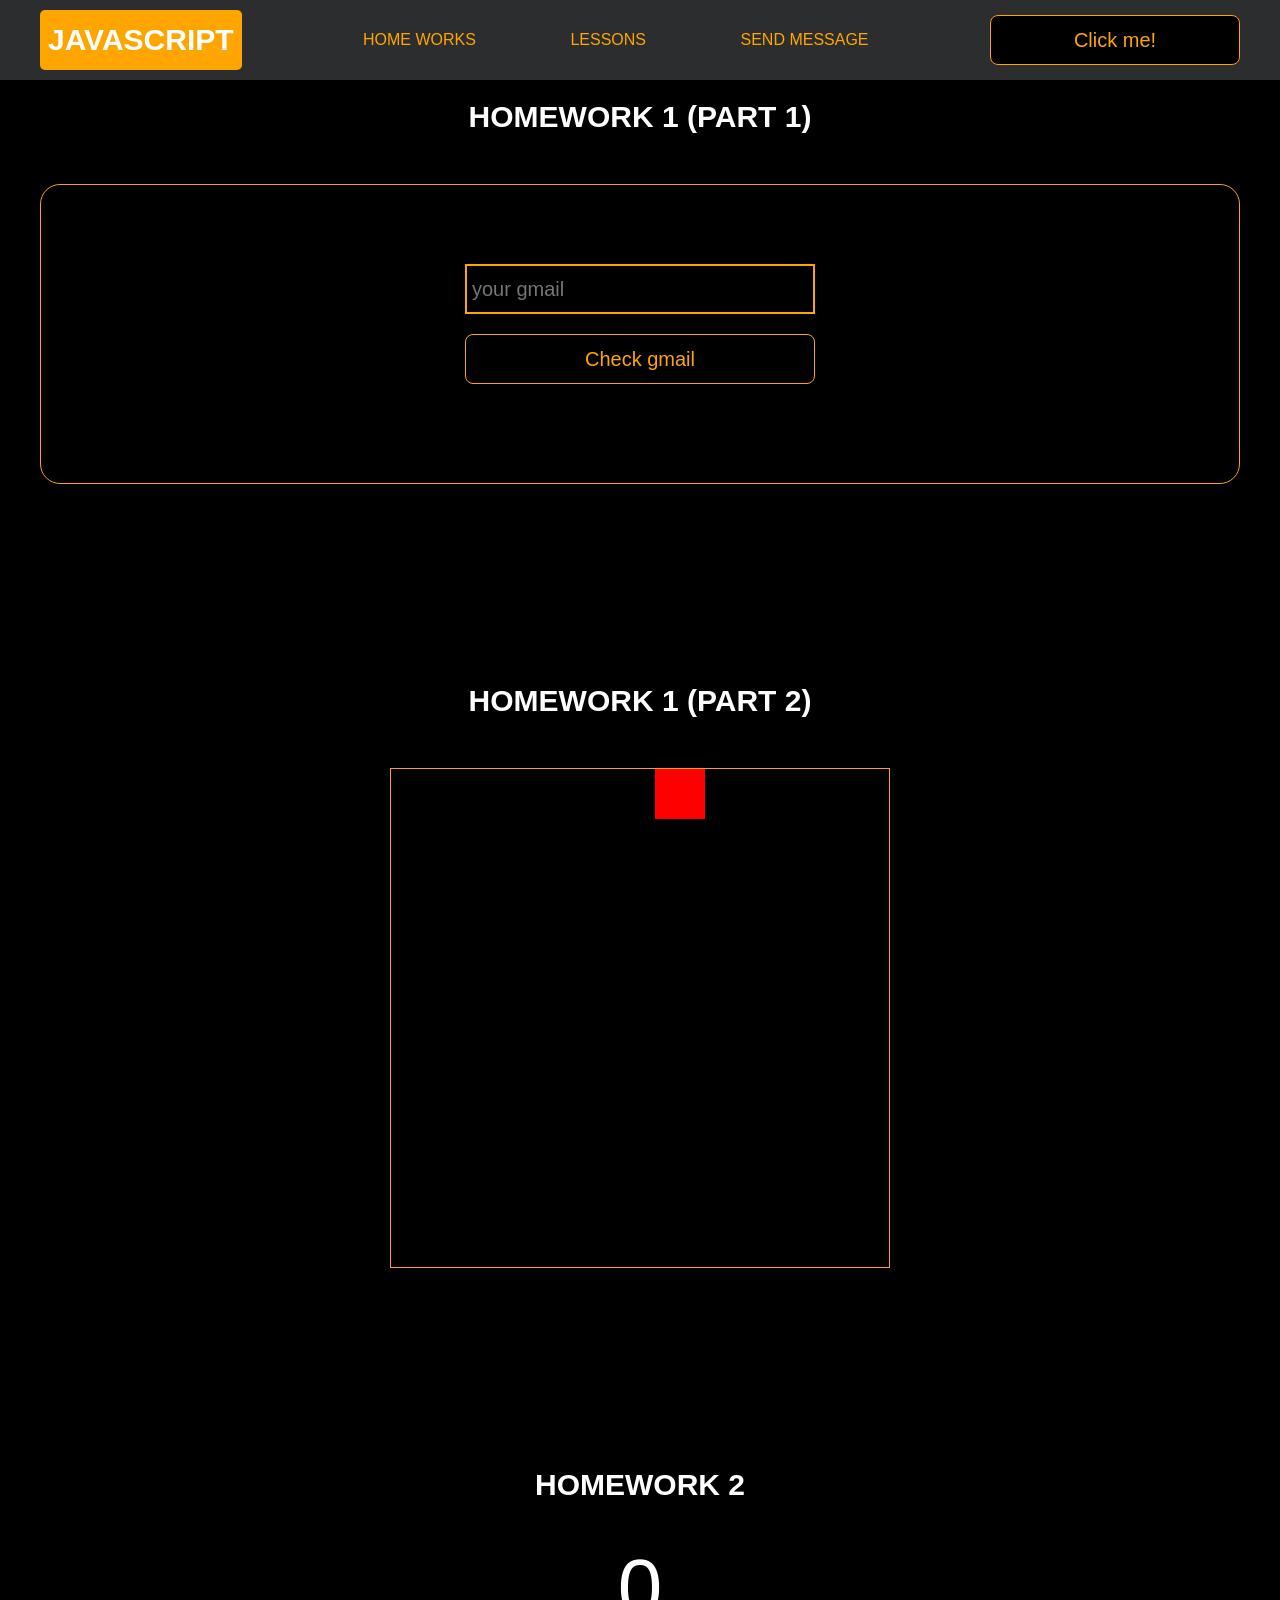
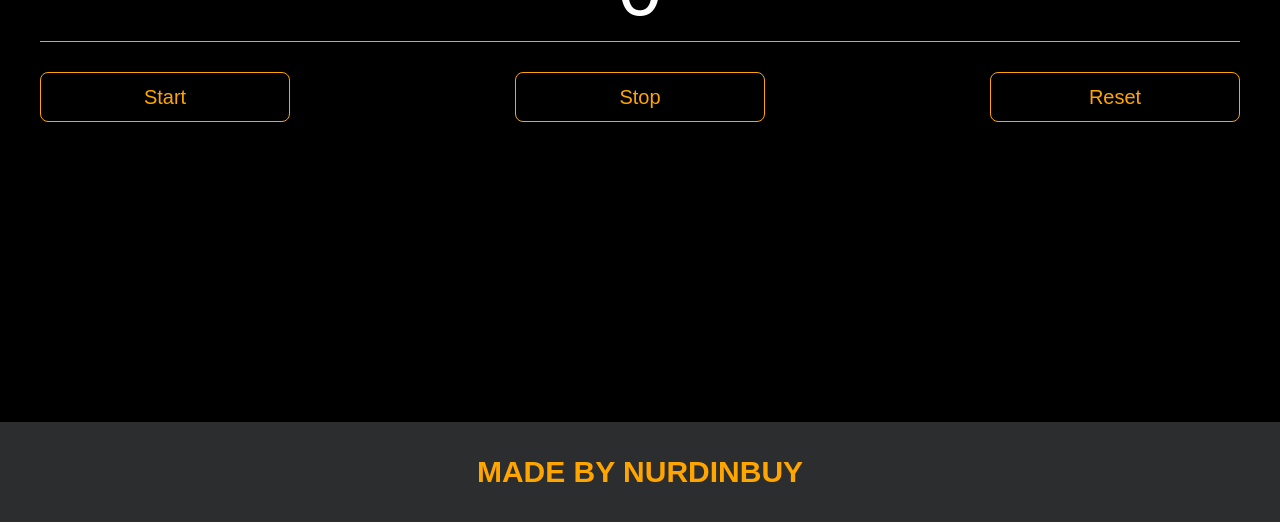
==== pages/home_works.html @ d690abe6 "init" ====
<!DOCTYPE html>
<html lang="en">
<head>
    <meta charset="UTF-8">
    <title>Home Works</title>
    <link rel="stylesheet" href="../css/style.css">
    <link rel="stylesheet" href="../css/core.css">
    <link rel="stylesheet" href="../css/home_works.css">
</head>
<body>

<div class="wrapper">
    <div class="header">
        <div class="container">
            <div class="inner_header">
                <a href="../index.html">
                    <div class="logotype">
                        <h2>Java<span>Script</span></h2>
                    </div>
                </a>
                <ul class="menu">
                    <li class="menu_link">
                        <a href="../pages/home_works.html">Home Works</a>
                    </li>
                    <li class="menu_link">
                        <a href="../pages/lessons.html">Lessons</a>
                    </li>
                    <li class="menu_link">
                        <a href="https://t.me/NurDinBuy16" target="_blank">Send message</a>
                    </li>
                </ul>
                <button class="btn" id="btn-get">Click me!</button>
            </div>
        </div>
    </div>

    <div class="gmail_block">
        <div class="container">
            <h3>Homework 1 (part 1)</h3>
            <div class="inner_gmail_block">
                <div class="form_gmail">
                    <label for="gmail_input"></label>
                    <input type="text" id="gmail_input" placeholder="your gmail">
                    <button class="btn" id="gmail_button">Check gmail</button>
                    <span class="checker" id="gmail_result"></span>
                </div>
            </div>
        </div>
    </div>

    <div class="move_block">
        <div class="container">
            <h3>Homework 1 (part 2)</h3>
            <div class="inner_move_block">
                <div class="parent_block">
                    <div class="child_block"></div>
                </div>
            </div>
        </div>
    </div>

    <div class="stopwatch">
        <div class="container">
            <h3>Homework 2 </h3>
            <div class="time">
                <div class="time_block">
                    <div class="interval" id="seconds">0</div>
                </div>
            </div>
            <div class="time_buttons">
                <button class="btn" id="start">Start</button>
                <button class="btn" id="stop">Stop</button>
                <button class="btn" id="reset">Reset</button>
            </div>
        </div>
    </div>

    <div class="characters">
        <div class="container">
            <div class="characters-list">

            </div>
        </div>
    </div>

    <div class="footer">
        <div class="container">
            <a href="https://www.instagram.com/nurdinbuy/" target="_blank">
                <div class="inner_footer">
                    <h2>Made by NurDinBuy</h2>
                </div>
            </a>
        </div>
    </div>
</div>

<div class="modal">
    <div class="modal_dialog">
        <div class="modal_content">
            <form action="#">
                <div class="modal_close">&times;</div>
                <div class="modal_title">Мы свяжемся с вами как можно быстрее!</div>
                <label>
                    <input required placeholder="Ваше имя" name="name" type="text" class="modal_input">
                </label>
                <label>
                    <input required placeholder="Ваш номер телефона" name="phone" class="modal_input">
                </label>
                <button class="btn btn_dark btn_min">Перезвонить мне</button>
            </form>
        </div>
    </div>
</div>

</body>
<script src="../js/home_works.js"></script>
<script src="../js/modal.js"></script>
</html>
---- css/style.css ----
/* HEADER */

.header {
    height: 80px;
    background: #2c2d2f;
    display: flex;
    align-items: center;
    width: 100%;
    position: fixed;
    top: 0;
    z-index: 2;
}

.inner_header {
    height: 100%;
    display: flex;
    align-items: center;
    justify-content: space-between;
}

/* LOGOTYPE */

.logotype {
    display: flex;
    align-items: center;
    justify-content: center;
    font-size: 22px;
    height: 60px;
    width: fit-content;
    background: var(--orange);
    padding: 8px;
    color: white;
    border-radius: 5px;
    cursor: pointer;
}

/* HEADER MENU */

.menu {
    display: flex;
    justify-content: space-around;
    width: 600px;
}

.menu_link a {
    color: var(--orange);
    text-transform: uppercase;
}

.menu_link a:hover {
    text-decoration: underline;
}

/* MAIN BLOCK */

.main_block {
    padding: 100px 0;
    background: black;
}

/* BUTTONS COLOR PICKER */

.colors-buttons {
    display: flex;
    justify-content: space-between;
    margin-top: 50px;
}

.btn-color {
    border-radius: 20px;
    border-color: white !important;
}

/* FOOTER */

.footer {
    background: #2c2d2f;
    width: 100%;
}

.inner_footer {
    display: flex;
    align-items: center;
    justify-content: center;
    height: 100px;
}

.footer h2 {
    text-transform: uppercase;
    color: var(--orange);
    font-weight: 600;
}


/* SLIDER BLOCK */

.slider_block {
    padding: 100px 0;
    background: black;
}

.slider {
    position: relative;
    width: 100%;
    height: 300px;
    overflow: hidden;
    border: 3px solid var(--orange);
    border-radius: 20px;
    display: flex;
    align-items: center;
    justify-content: space-between;
    padding: 0 30px;
}

.slide {
    position: absolute;
    top: 60px;
    left: 0;
    width: 100%;
    height: 100%;
    display: none;
    transition: opacity 0.5s ease-in-out;
}

.slide_card {
    color: white;
    margin: 0 auto;
    width: 500px;
    text-align: center;
}

.slide_card h3 {
    color: white;
    text-transform: uppercase;
    font-size: 22px;
}

.slide_card p {
    font-size: 16px;
    text-align: justify;
    margin: 10px 0;
}

.slide_card a {
    color: var(--orange);
    text-decoration: underline;
}

.slide.active_slide {
    display: block;
}

/* VIDEO BLOCK */

.block_video {
    background: black;
    padding: 100px 0;
}

.inner_block_video {
    display: flex;
    justify-content: center;
    margin-top: 50px;
}

/* MODAL */

.modal {
    position: fixed;
    height: 100%;
    width: 100%;
    top: 0;
    left: 0;
    z-index: 2;
    background: rgba(0, 0, 0, 0.5);
    backdrop-filter: blur(10px);
    display: none;
}

.modal_dialog {
    max-width: 500px;
    margin: 200px auto;
}

.modal_content {
    position: relative;
    width: 100%;
    padding: 40px;
    background-color: black;
    border: 2px solid var(--orange);
    border-radius: 4px;
    max-height: 80vh;
    overflow-y: auto;
}

.modal_content form {
    display: flex;
    flex-direction: column;
    align-items: center;
}

.modal_close {
    position: absolute;
    top: 8px;
    right: 14px;
    font-size: 30px;
    color: red;
    opacity: 0.5;
    font-weight: 700;
    border: none;
    background-color: transparent;
    cursor: pointer;
}

.modal_title {
    text-align: center;
    font-size: 22px;
    text-transform: uppercase;
    color: white;
}

.modal_content label, .btn_min {
    width: 100% !important;
    margin-top: 10px;
}

.modal_content input {
    width: 100%;
}

/*-------BOTTLE-------*/

.bottle {
    background: black;
    padding: 100px 0;
}

.bottle_inner {
    display: flex;
    justify-content: center;
    align-items: center;
}

.bowl {
    position: relative;
    width: 300px;
    height: 300px;
    background: rgba(255, 255, 255, 0.1);
    border-radius: 50%;
    border: 8px solid transparent;
    animation: animate 5s linear infinite;
    transform-origin: bottom center;
}

@keyframes animate {
    0% {
        transform: rotate(0deg);
    }
    25% {
        transform: rotate(22deg);
    }
    50% {
        transform: rotate(0deg);
    }
    75% {
        transform: rotate(-22deg);
    }
    100% {
        filter: hue-rotate(360deg);
    }
}

.bowl::before {
    content: "";
    position: absolute;
    top: -15px;
    left: 50%;
    transform: translateX(-50%);
    width: 40%;
    height: 30px;
    border: 15px solid #444;
    border-radius: 50%;
    box-shadow: 0 10px #222;

}

.bowl::after {
    content: "";
    position: absolute;
    top: 35%;
    left: 50%;
    transform: translate(-50%, -50%);
    width: 150px;
    height: 60px;
    background: rgba(255, 255, 255, 0.05);
    transform-origin: center;
    animation: animatebowlshadow 5s linear infinite;
    border-radius: 50%;
    animation-play-state: running;

}


@keyframes animatebowlshadow {
    0% {
        left: 50%;
        width: 150px;
        height: 60px;
    }
    25% {
        left: 55%;
        width: 140px;
        height: 65px;
    }
    50% {
        left: 50%;
        width: 150px;
        height: 60px;
    }
    75% {
        left: 45%;
        width: 140px;
        height: 65px;
    }
    100% {


    }
}


.liquid {
    position: absolute;
    top: 50%;
    left: 5px;
    right: 5px;
    bottom: 5px;
    background: #1ae907;
    border-bottom-left-radius: 150px;
    border-bottom-right-radius: 150px;
    filter: drop-shadow(0 0 80px #1ae907);
    transform-origin: top center;
    animation: animateliquid 5s linear infinite;
    animation-play-state: running;
}

@keyframes animateliquid {
    0% {
        transform: rotate(0deg);
    }
    25% {
        transform: rotate(-22deg);
    }
    30% {
        transform: rotate(-23deg);
    }
    50% {
        transform: rotate(0deg);
    }
    75% {
        transform: rotate(22deg);
    }
    80% {
        transform: rotate(23deg);
    }
    100% {
        transform: rotate(0deg);
    }


}

.liquid::before {
    content: "";
    position: absolute;
    top: -10px;
    width: 100%;
    height: 20px;
    background: #15be05;
    border-radius: 50%;
    filter: drop-shadow(0 0 80px #15be05);
}

.shadow {
    position: absolute;
    top: calc(50% + 150px);
    left: 50%;
    transform: translate(-50%, -50%);
    width: 260px;
    height: 40px;
    background: rgba(0, 0, 0, 0.5);
    border-radius: 50%;
    animation: animateshadow 5s linear infinite;
    animation-play-state: running;

}

@keyframes animateshadow {
    0% {
        left: 50%;
        width: 260px;
        height: 40px;
        top: calc(50% + 150px);

    }

    25% {
        left: 55%;
        width: 265px;
        height: 30px;
        top: calc(50% + 130px);

    }
    50% {
        left: 50%;
        width: 260px;
        height: 40px;
        top: calc(50% + 150px);

    }
    75% {
        left: 45%;
        width: 265px;
        height: 30px;
        top: calc(50% + 130px);

    }
    100% {
    }
}
---- css/core.css ----
* {
    margin: 0;
    padding: 0;
    box-sizing: border-box;
}

.container {
    width: 1200px;
    margin: 0 auto;
}

body {
    font-family: "Britannic Bold", sans-serif;
    background: #c2d0d0;
}

.btn {
    width: 250px;
    height: 50px;
    font-size: 20px;
    cursor: pointer;
    border: 1px solid var(--orange);
    background: black;
    color: var(--orange);
    border-radius: 8px;
}

.btn:hover {
    background: #414349;
}

.btn:active {
    background: #56585D;
    border: 2px solid var(--orange);
}

a {
    text-decoration: none;
}

li {
    list-style: none;
}

h1 {
    text-align: center;
    font-size: 70px;
    color: white;
    margin: 0 auto;
    text-transform: uppercase;
    font-weight: 600;
}

h2 {
    text-align: center;
    font-size: 30px;
    color: white;
    margin: 0 auto;
    text-transform: uppercase;
    font-weight: 600;
}

h3 {
    text-align: center;
    font-size: 30px;
    color: white;
    margin: 0 auto;
    text-transform: uppercase;
    font-weight: 600;
}

h4 {
    font-size: 24px;
    color: white;
    text-transform: uppercase;
    font-weight: 600;
}

strong {
    color: #F79300;
}

label {
    font-size: 24px;
    color: var(--orange);
}

input {
    width: 350px;
    height: 50px;
    font-size: 20px;
    padding-left: 5px;
    color: var(--orange);
    background: black;
    border: 2px solid var(--orange);
}

.checker {
    color: white;
    font-size: 30px;
}

.btn-slide {
    display: block;
    width: 100px;
    height: 100px;
    background: var(--orange);
    color: black;
    font-size: 20px;
    text-transform: uppercase;
    border-radius: 50%;
    font-weight: 800;
    z-index: 1;
}

.btn-slide:hover {
    background: #b68733 !important;
    cursor: pointer;
    color: white;
}

:root {
    --orange: orange;
    --black: black;
}
---- css/home_works.css ----
/* GMAIL BLOCK */

.gmail_block {
    background: black;
    padding: 100px 0;
}

.inner_gmail_block {
    margin-top: 50px;
    display: flex;
    justify-content: space-evenly;
    border: 1px solid var(--orange);
    height: 300px;
    border-radius: 20px;
    align-items: center;
}

.form_gmail {
    display: flex;
    flex-direction: column;
    align-items: center;
}

.form_gmail button {
    width: 100%;
    margin: 20px 0;
}

/* MOVE BLOCK */

.move_block {
    background: black;
    padding: 100px 0;
}

.inner_parent_block {
    height: 400px;
    width: 400px;
    border: 1px solid var(--orange);
    border-radius: 18px;
}

.parent_block {
    height: 500px;
    width: 500px;
    border: 1px solid var(--orange);
    position: relative;
    margin: 0 auto;
}

.child_block {
    position: absolute;
    top: 0;
    width: 50px;
    height: 50px;
    background-color: red;
}

.inner_move_block {
    margin-top: 50px;
}

/*----ANALOG CLOCK-----*/

.clock {
    --clock-size: 360px;
    width: var(--clock-size);
    height: var(--clock-size);
    position: absolute;
    inset: 0;
    margin: auto;
    border-radius: 50%;
    color: white;
}

.spike {
    position: absolute;
    width: 8px;
    height: 1px;
    background: #fff9;
    line-height: 20px;
    transform-origin: 50%;
    z-index: 5;
    inset: 0;
    margin: auto;
    font-style: normal;
    transform: rotate(var(--rotate)) translateX(var(--dail-size));
}
.spike:nth-child(5n+1) {
    box-shadow: -7px 0 #fff9;
}
.spike:nth-child(5n+1):after {
    content: attr(data-i);
    position: absolute;
    right: 22px;
    top: -10px;
    transition: 1s linear;
    transform: rotate(calc( var(--dRotate) - var(--rotate)));
}

.seconds {
    --dRotate: 0deg;
    --dail-size: calc((var(--clock-size)/ 2) - 8px);
    font-weight: 800;
    font-size: 18px;
    transform: rotate(calc( -1 * var(--dRotate)));
    position: absolute;
    inset: 0;
    margin: auto;
    transition: 1s linear;
}

.minutes {
    --dail-size: calc((var(--clock-size)/ 2) - 65px);
    font-size: 16px;
    transform: rotate(calc( -1 * var(--dRotate)));
    position: absolute;
    inset: 0;
    margin: auto;
    transition: 1s linear;
}

.stop-anim {
    transition: 0s linear;
}
.stop-anim .spike:after {
    transition: 0s linear !important;
}

.hour {
    font-size: 70px;
    font-weight: 900;
    position: absolute;
    left: 50%;
    top: 50%;
    transform: translate(-50%, -50%);
}

.minute {
    font-size: 36px;
    font-weight: 900;
    position: absolute;
    background: #000;
    z-index: 10;
    right: calc(var(--clock-size)/ 4.5);
    top: 50%;
    transform: translateY(-50%);
}
.minute:after {
    content: "";
    position: absolute;
    border: 2px solid #fff;
    border-right: none;
    height: 50px;
    left: -10px;
    top: 50%;
    border-radius: 40px 0 0 40px;
    width: calc(var(--clock-size)/ 2.75);
    transform: translatey(-50%);
}


/*-------STOP WATCH------ */

.time {
    color: white;
    display: flex;
    justify-content: center;
    font-size: 80px;
    height: 100px;
    width: 100%;
    border-bottom: 1px solid var(--orange);
    margin-top: 40px;
}

.time_block {
    display: flex;
    width: 500px;
    justify-content: center;
}

.stopwatch {
    padding: 100px 0;
    background: black;
}

.time_buttons {
    margin-top: 30px;
    width: 100%;
    display: flex;
    justify-content: space-between;
}

/*--------CHARACTERS---------*/

.characters {
    background: var(--black);
}

.characters-list {
    padding: 100px 0;
    display: flex;
    justify-content: space-between;
    flex-wrap: wrap;
    gap: 15px;
}

.character-card {
    border: 2px solid var(--orange);
    padding: 10px;
    width: 250px;
    display: flex;
    flex-direction: column;
    gap: 10px;
    text-align: center;
}

.character-photo {
    width: 100%;
    height: 250px;
    border: 2px solid var(--orange);
    margin: 0 auto;
}

.character-photo img {
    width: 100%;
    height: 100%;
    object-fit: cover;
}
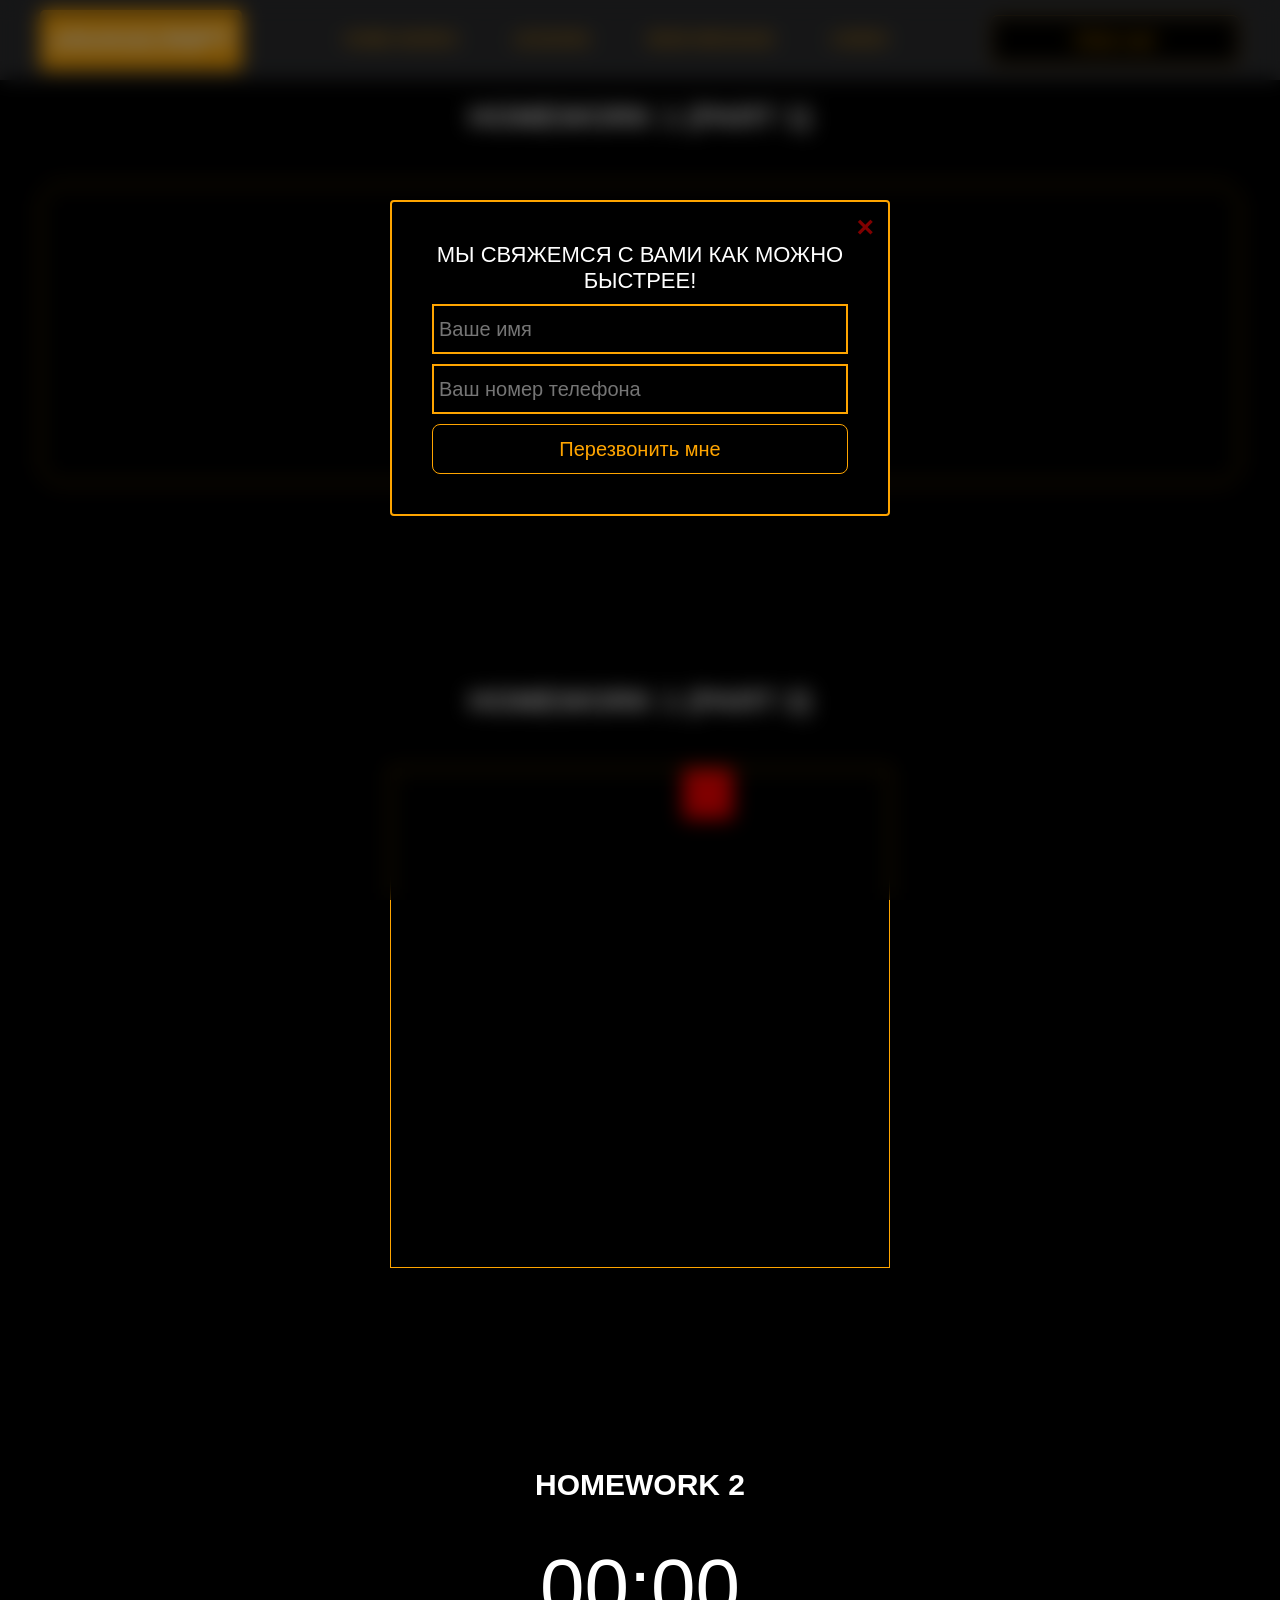
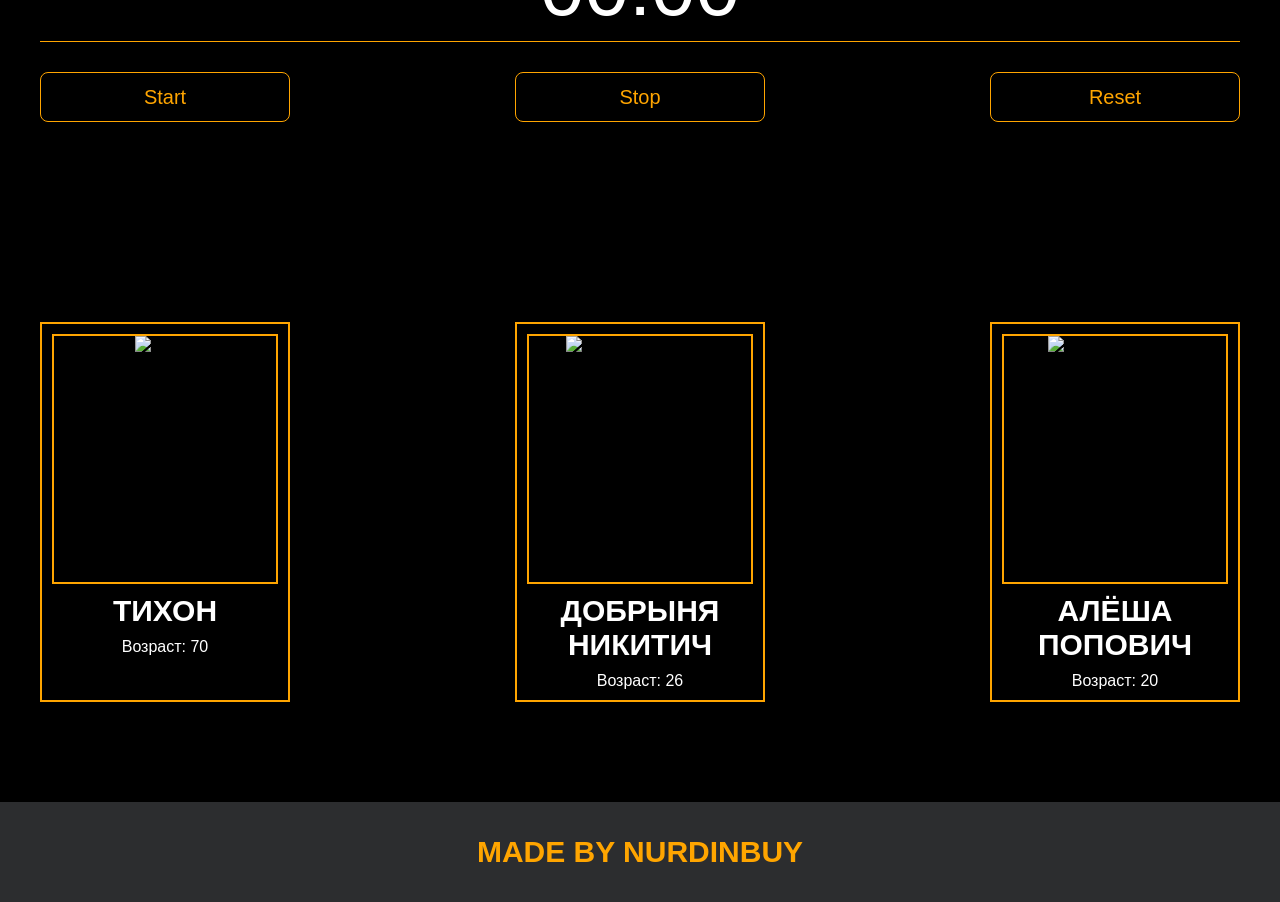
==== commit 823de11e: "добавил в меню переход к карточкам" ====
--- a/pages/home_works.html
+++ b/pages/home_works.html
@@ -27,6 +27,9 @@
                     </li>
                     <li class="menu_link">
                         <a href="https://t.me/NurDinBuy16" target="_blank">Send message</a>
+                    </li>
+                    <li class="menu_link">
+                        <a href="../pages/cards.html">Cards</a> 
                     </li>
                 </ul>
                 <button class="btn" id="btn-get">Click me!</button>
